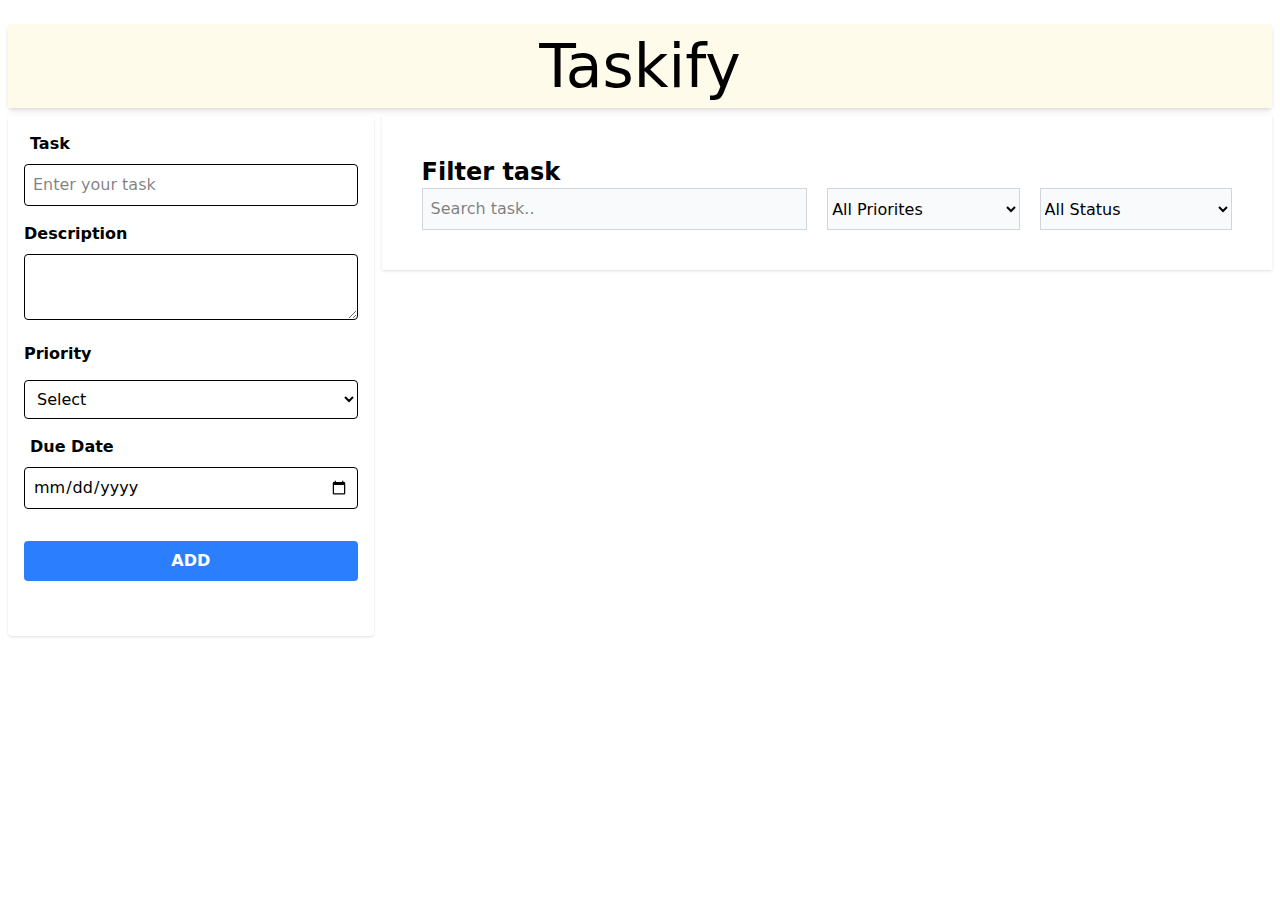
==== index.html @ bc2e097c ""implemented add, delete task and filter functionality"" ====
<!DOCTYPE html>
<html>
  <head>
    <meta charset="UTF-8" />
    <meta name="viewport" content="width=device-width, initial-scale=1.0" />
    <link href="src/css/output.css" rel="stylesheet" />
  </head>
  <body class="py-4">
    <div class="mx-auto p-2">
      <nav class="bg-amber-50 text-center h-fit py-3 shadow-md">
        <h1 class="text-6xl text-center">Taskify</h1>
      </nav>
      <div class="flex gap-2 mt-2 mx-auto h-130">
        <form
          id="taskSubmit"
          action="#"
          class="p-4 flex flex-col gap-2 sticky top-0 rounded shadow w-[40%] min-w-[300px]"
        >
          <label for="task" class="font-bold mx-1.5">Task</label>
          <input
            type="text"
            id="task"
            placeholder="Enter your task"
            class="w-full p-2 border rounded mb-2 focus:outline-none focus:ring-2 focus:ring-blue-500"
          />
          <label for="description" class="font-bold">Description</label>
          <textarea
            id="description"
            class="w-full p-2 border rounded mb-2 focus:outline-none focus:ring-2 focus:ring-blue-500"
          >
          </textarea>
          <label for="priority" class="font-bold my-1.5">Priority</label>
          <select id="priority" class="w-full p-2 border rounded mb-2">
            <option value="" disabled selected>Select</option>
            <option value="high">High</option>
            <option value="medium">Medium</option>
            <option value="low">Low</option>
          </select>
          <label for="date" class="font-bold mx-1.5">Due Date</label>
          <input type="date" id="date" class="w-full p-2 border rounded mb-2" />

          <button
            type="submit"
            id="addBtn"
            class="bg-blue-500 hover:bg-blue-700 text-white font-bold w-full py-2 rounded mt-4"
          >
            ADD
          </button>
        </form>
        <div class="w-full">
          <form action="" class="p-10 shadow">
            <h1 class="text-2xl font-bold">Filter task</h1>
            <div class="flex gap-5 justify-between">
              <input
                id="search_task"
                type="search"
                class="bg-gray-50 border border-gray-300 w-[50%] p-2"
                placeholder="Search task.."
              />
              <select
                name=""
                id="priorite_filter"
                class="w-[25%] bg-gray-50 border border-gray-300"
              >
                <option value="">All Priorites</option>
                <option value="high">High</option>
                <option value="medium">Medium</option>
                <option value="low">Low</option>
              </select>
              <select
                name=""
                id="status_filter"
                class="w-[25%] bg-gray-50 border border-gray-300"
              >
                <option value="">All Status</option>
                <option value="pending">Pending</option>
                <option value="completed">Completed</option>
              </select>
            </div>
          </form>
          <div class="mt-3" id="taskContainer"></div>
        </div>
      </div>
    </div>
    <script src="./src/js/script.js"></script>
  </body>
</html>
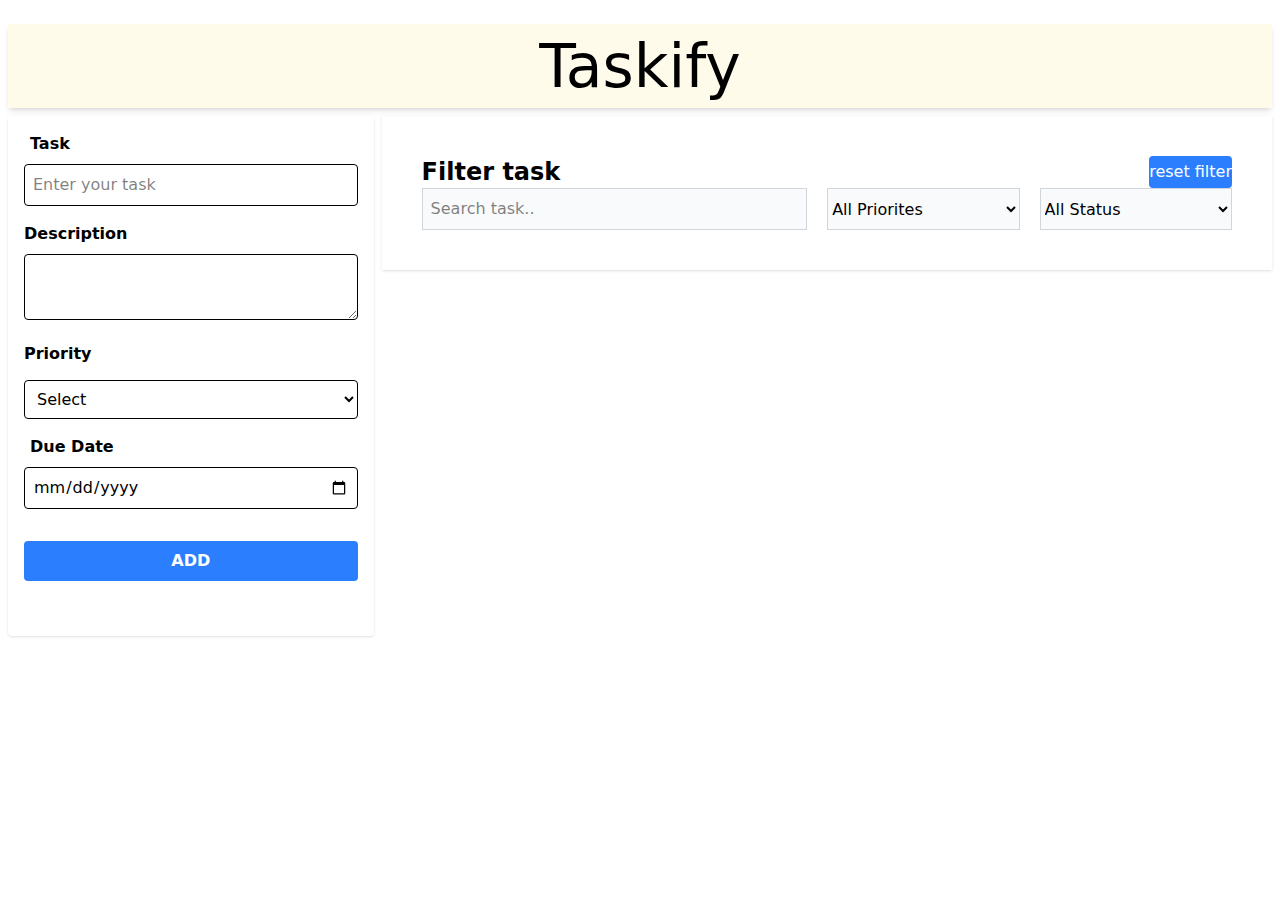
==== commit 78b3cb4b: "update feature added,fillter reset added and UI update" ====
--- a/index.html
+++ b/index.html
@@ -48,9 +48,17 @@
           </button>
         </form>
         <div class="w-full">
-          <form action="" class="p-10 shadow">
-            <h1 class="text-2xl font-bold">Filter task</h1>
-            <div class="flex gap-5 justify-between">
+          <form action="" class="p-10 shadow relative" id="filterForm">
+            <div class="flex justify-between">
+              <h1 class="text-2xl font-bold">Filter task</h1>
+              <button
+                id="filterResetBtn"
+                class="p-1 rounded bg-blue-500 text-white"
+              >
+                reset filter
+              </button>
+            </div>
+            <div class="flex gap-5 justify-between mt-1">
               <input
                 id="search_task"
                 type="search"
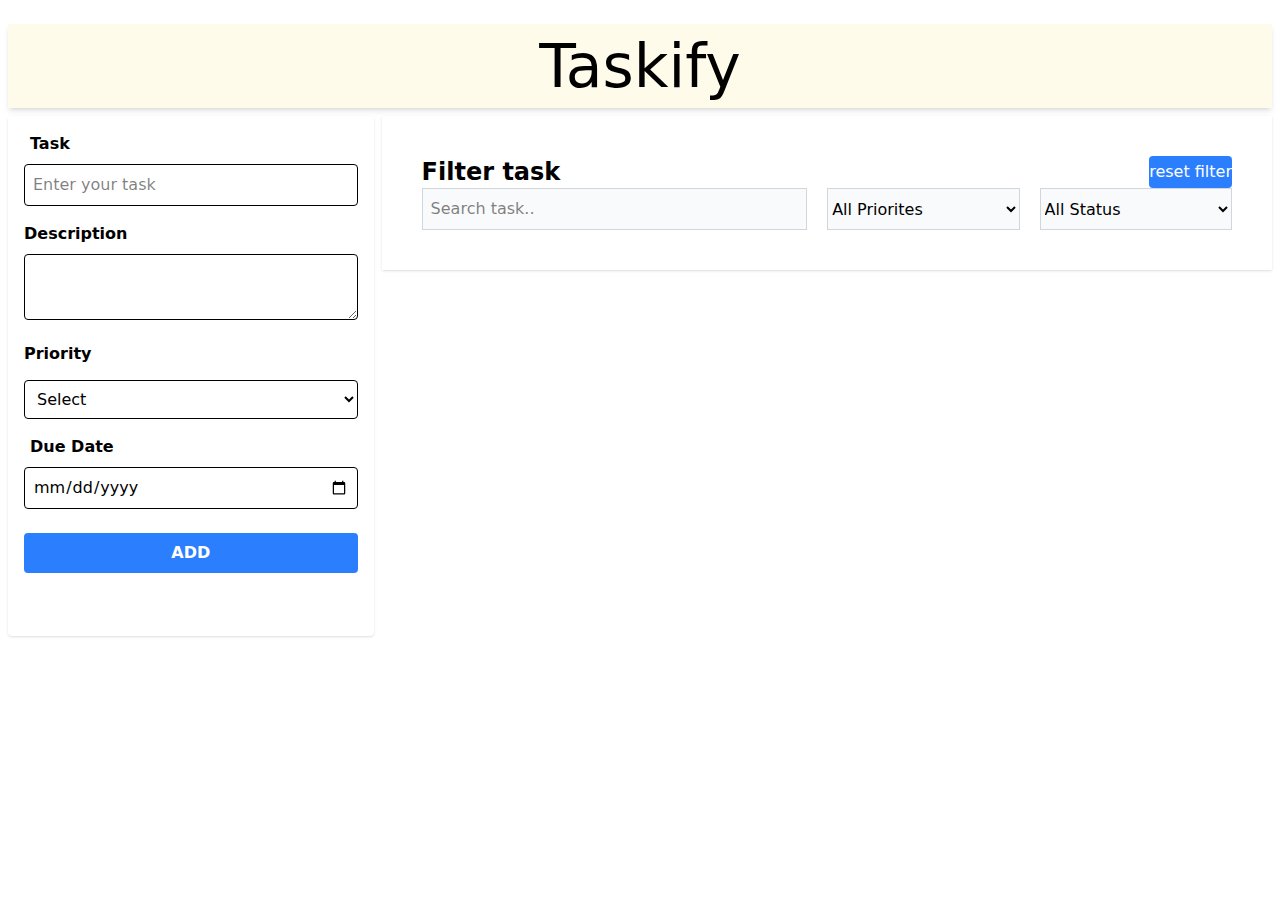
==== commit 32cb8261: ""date input handel UI changes"" ====
--- a/index.html
+++ b/index.html
@@ -26,23 +26,28 @@
           <label for="description" class="font-bold">Description</label>
           <textarea
             id="description"
-            class="w-full p-2 border rounded mb-2 focus:outline-none focus:ring-2 focus:ring-blue-500"
+            class="w-full py-2 pl-0.5 border rounded mb-2 focus:outline-none focus:ring-2 focus:ring-blue-500"
           >
           </textarea>
           <label for="priority" class="font-bold my-1.5">Priority</label>
-          <select id="priority" class="w-full p-2 border rounded mb-2">
+          <select id="priority" class="w-full p-2 border rounded mb-2" required>
             <option value="" disabled selected>Select</option>
             <option value="high">High</option>
             <option value="medium">Medium</option>
             <option value="low">Low</option>
           </select>
           <label for="date" class="font-bold mx-1.5">Due Date</label>
-          <input type="date" id="date" class="w-full p-2 border rounded mb-2" />
+          <input
+            type="date"
+            id="date"
+            class="w-full p-2 border rounded mb-2"
+            required
+          />
 
           <button
             type="submit"
-            id="addBtn"
-            class="bg-blue-500 hover:bg-blue-700 text-white font-bold w-full py-2 rounded mt-4"
+            id="addTaskBtn"
+            class="bg-blue-500 hover:bg-blue-700 text-white font-bold w-full py-2 rounded mt-2"
           >
             ADD
           </button>
@@ -60,14 +65,14 @@
             </div>
             <div class="flex gap-5 justify-between mt-1">
               <input
-                id="search_task"
+                id="searchTaskInput"
                 type="search"
                 class="bg-gray-50 border border-gray-300 w-[50%] p-2"
                 placeholder="Search task.."
               />
               <select
                 name=""
-                id="priorite_filter"
+                id="prioriteFillter"
                 class="w-[25%] bg-gray-50 border border-gray-300"
               >
                 <option value="">All Priorites</option>
@@ -77,7 +82,7 @@
               </select>
               <select
                 name=""
-                id="status_filter"
+                id="statusFillter"
                 class="w-[25%] bg-gray-50 border border-gray-300"
               >
                 <option value="">All Status</option>
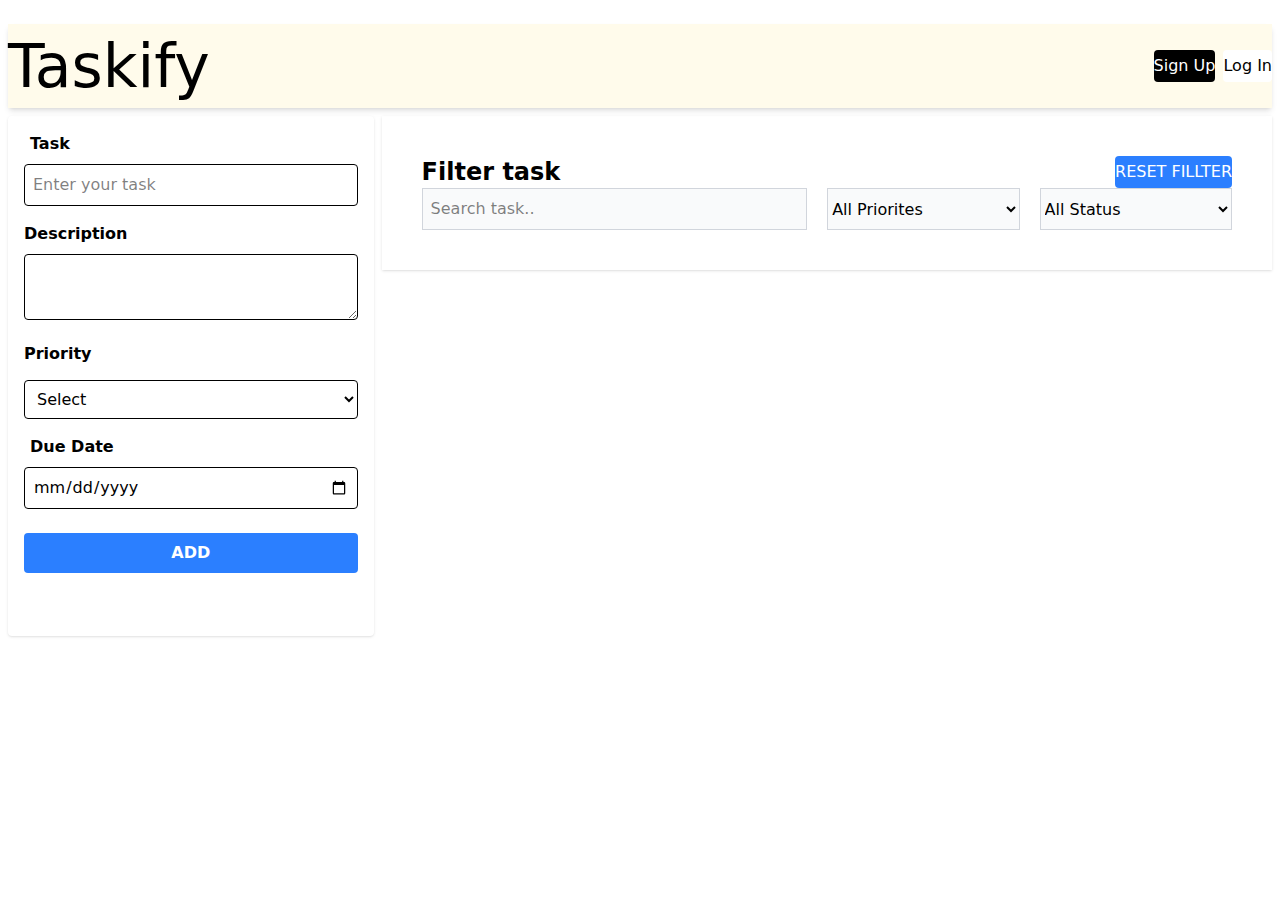
==== commit 0a9718a6: ""login and sign up fuctionality added "" ====
--- a/index.html
+++ b/index.html
@@ -7,8 +7,22 @@
   </head>
   <body class="py-4">
     <div class="mx-auto p-2">
-      <nav class="bg-amber-50 text-center h-fit py-3 shadow-md">
+      <nav
+        class="bg-amber-50 text-center h-fit py-3 shadow-md flex justify-between items-center"
+      >
         <h1 class="text-6xl text-center">Taskify</h1>
+        <div class="flex gap-2">
+          <a
+            href="signup.html"
+            class="border-b-zinc-950 border-2 py-1 rounded bg-black hover:bg-white hover:text-black px-10 text-white"
+            >Sign Up</a
+          >
+          <a
+            href="login.html"
+            class="border-b-zinc-950 border-2 py-1 rounded bg-white hover:bg-black hover:text-white px-10"
+            >Log In</a
+          >
+        </div>
       </nav>
       <div class="flex gap-2 mt-2 mx-auto h-130">
         <form
@@ -58,9 +72,9 @@
               <h1 class="text-2xl font-bold">Filter task</h1>
               <button
                 id="filterResetBtn"
-                class="p-1 rounded bg-blue-500 text-white"
+                class="p-1 rounded bg-blue-500 text-white text-xs"
               >
-                reset filter
+                RESET FILLTER
               </button>
             </div>
             <div class="flex gap-5 justify-between mt-1">
